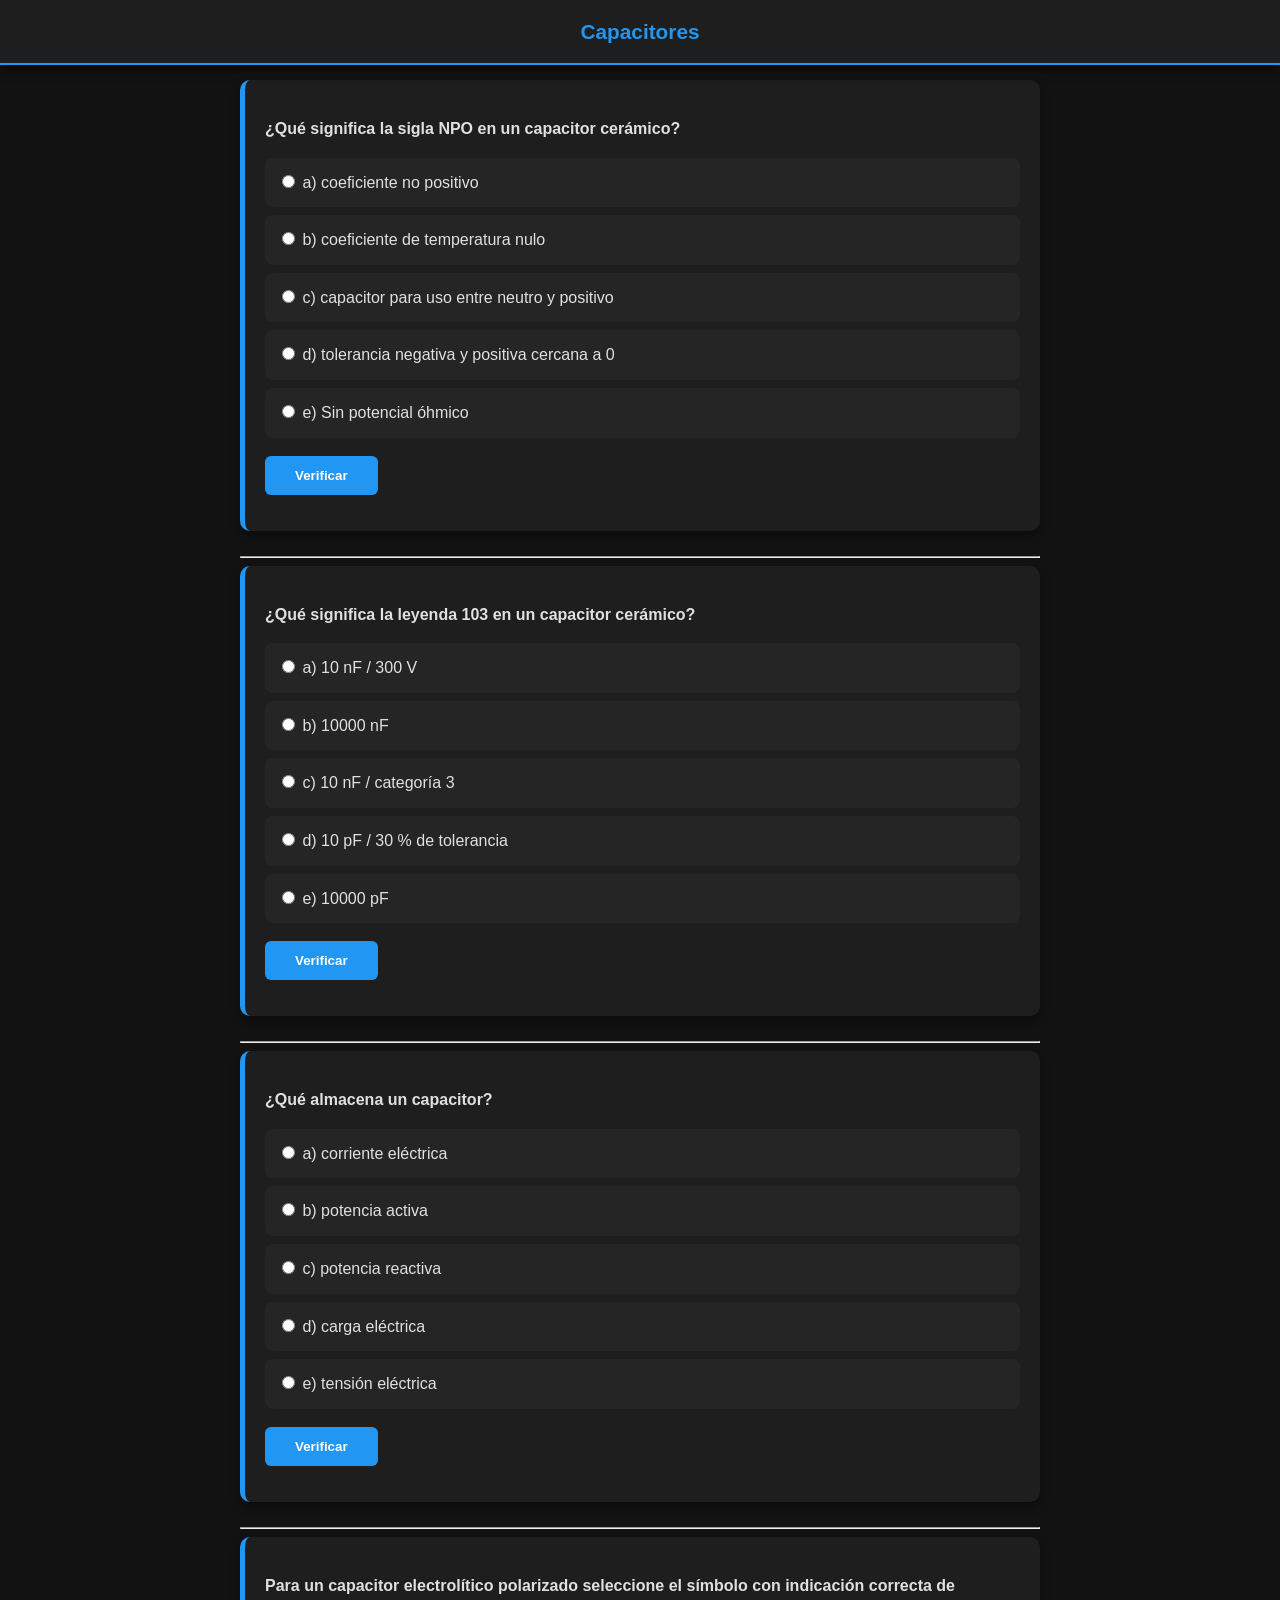
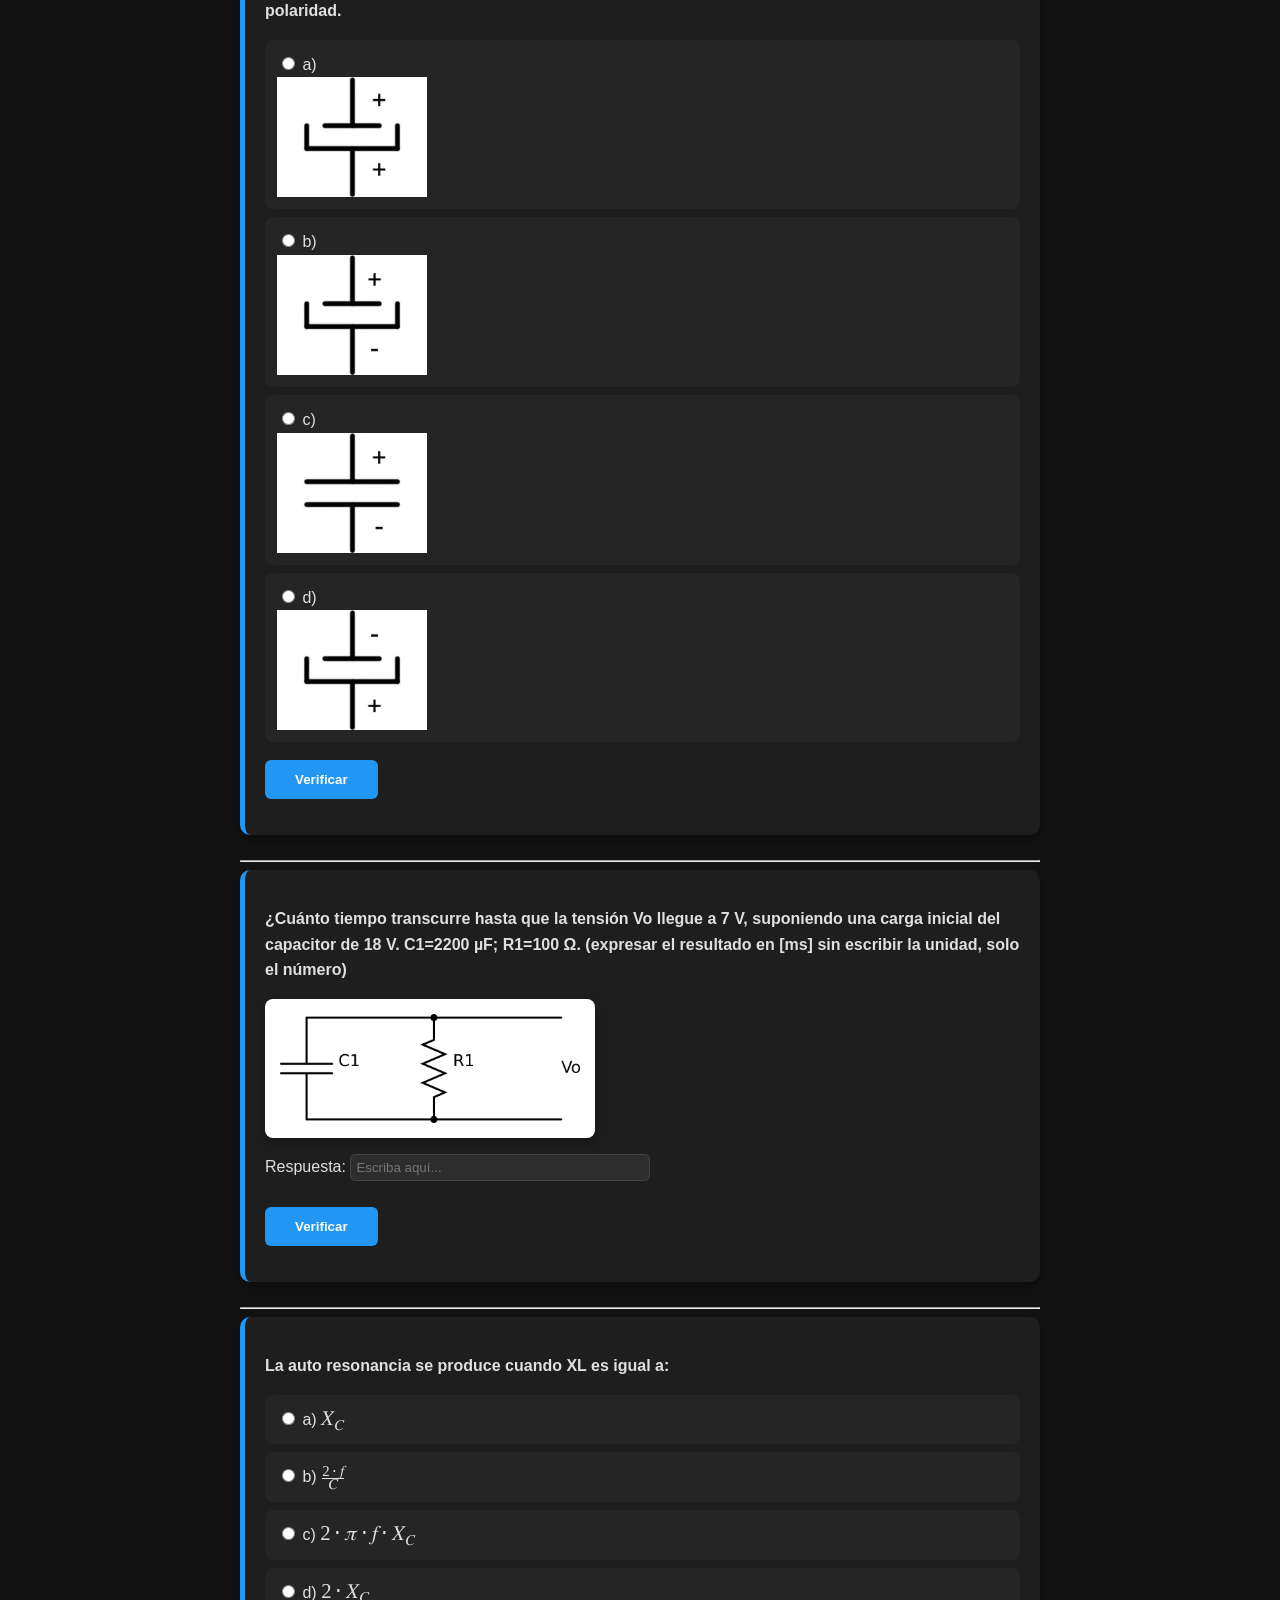
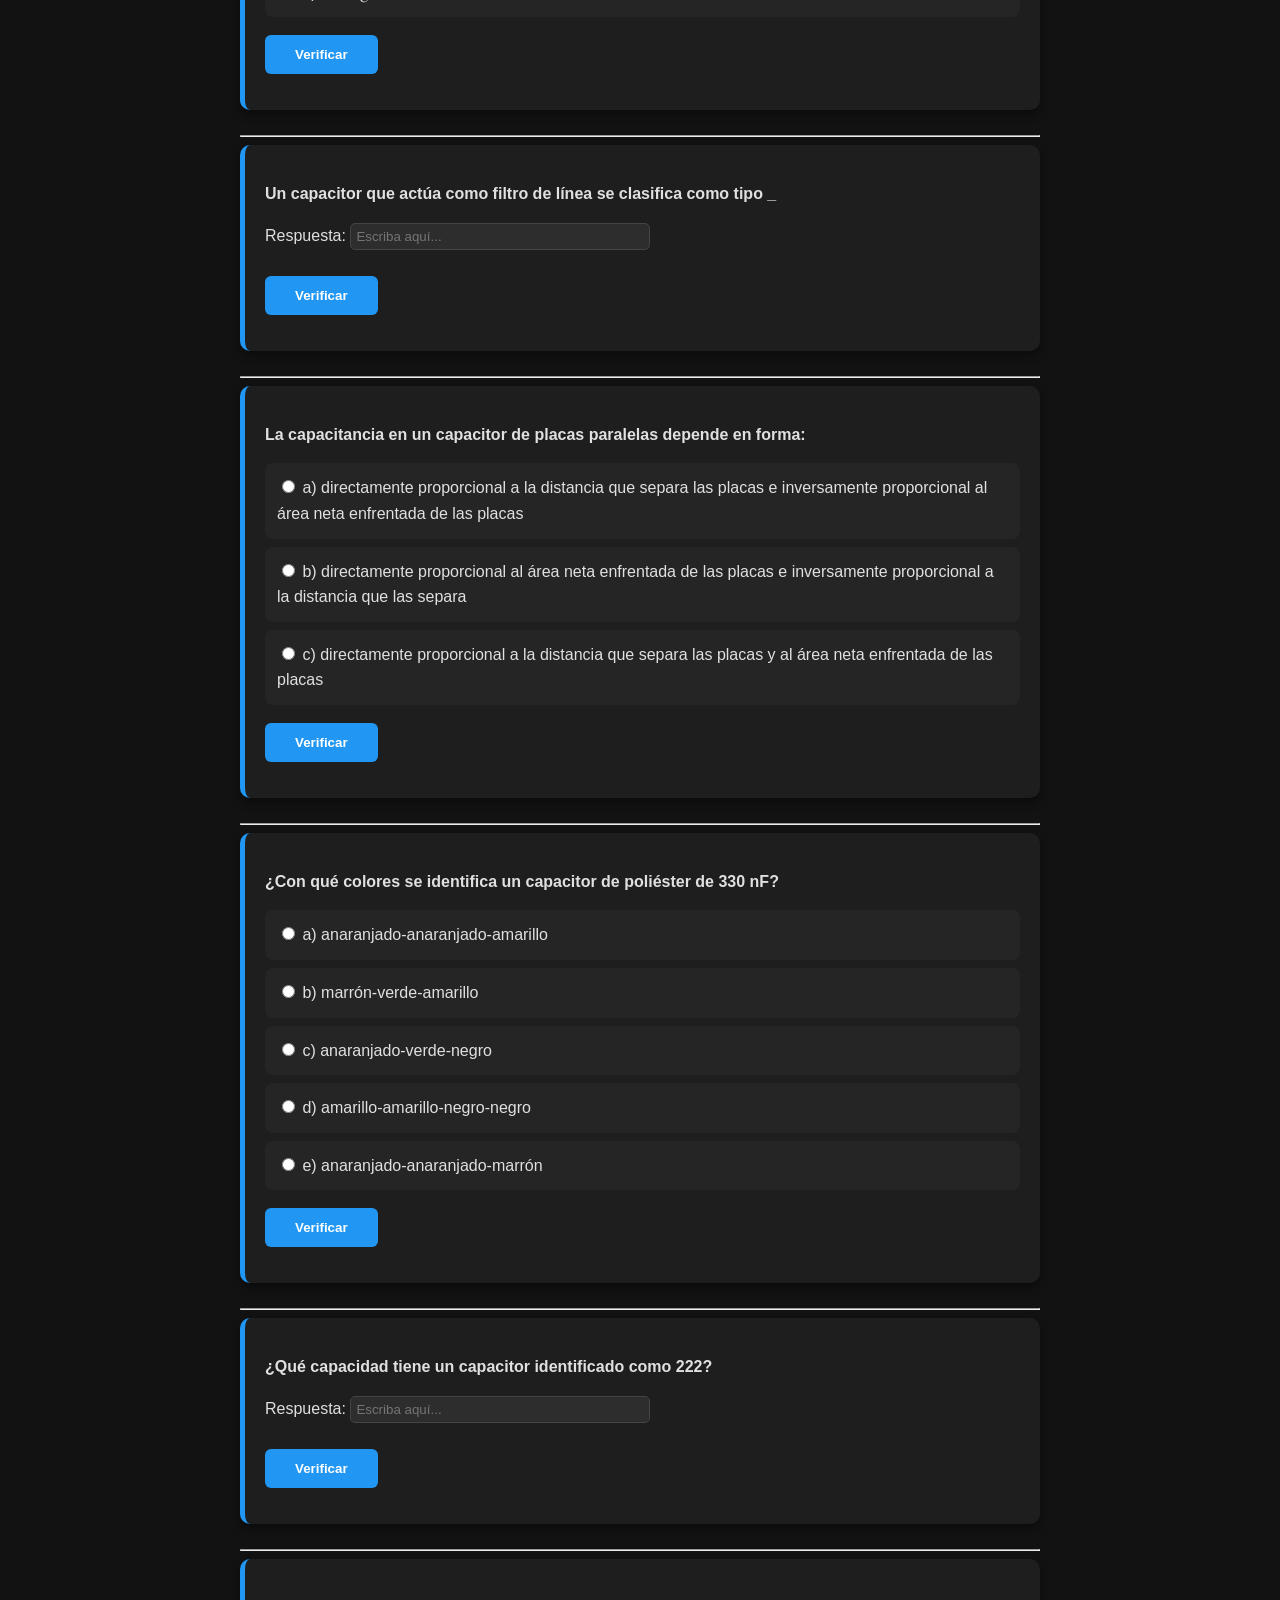
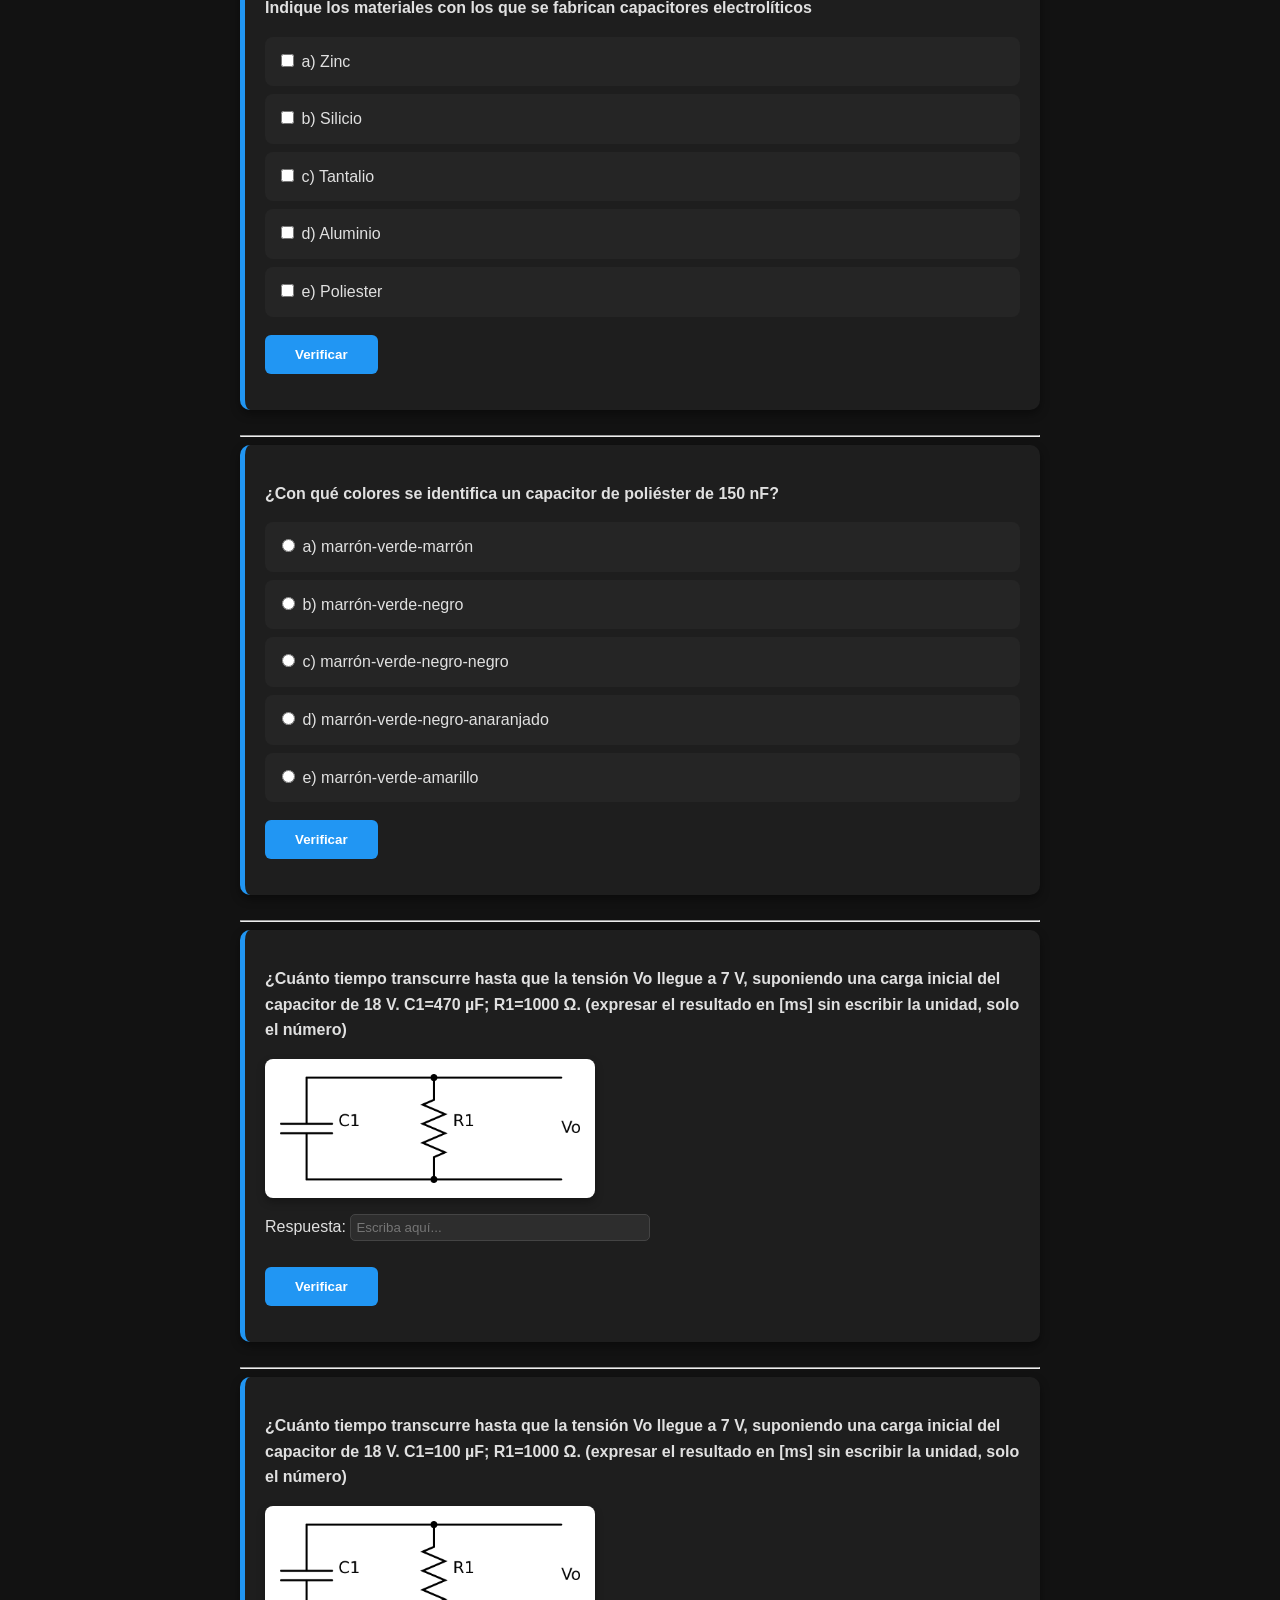
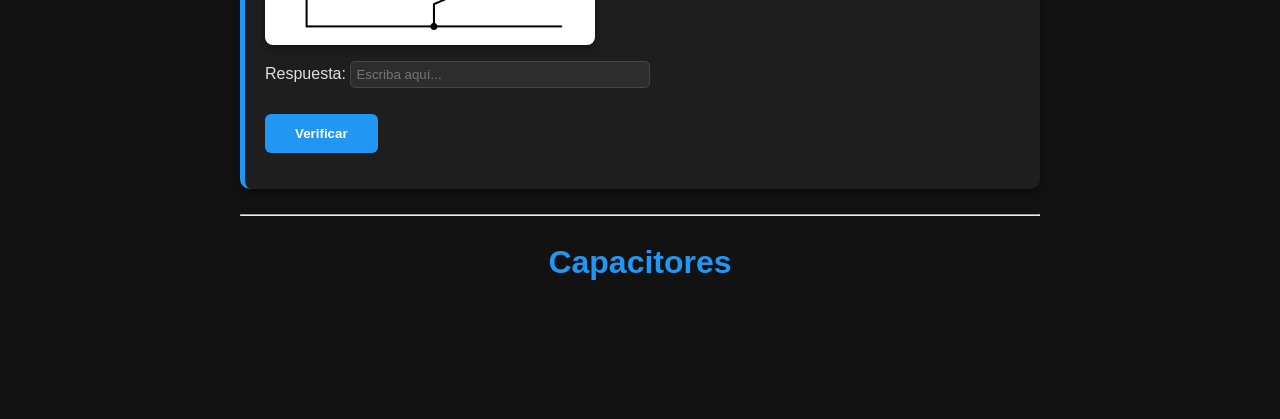
==== cuestionarios/tema-capacitores.html @ 662786ca "Cuestionario MyDE" ====
<!DOCTYPE html>
<html lang="es">
<head>
    <meta charset="UTF-8">
    <meta name="viewport" content="width=device-width, initial-scale=1.0">
    <title>Cuestionario - Capacitores</title>
    <link rel="stylesheet" href="../estilos.css">
</head>
<body>
    <header class="header-top">
        <h1 class="titulo-examen">Capacitores</h1>
    </header>

    <div id="contenedor-preguntas"></div>
    
    <h1>Capacitores</h1>
    <div id="contenedor-preguntas"></div>

    <script src="../datos/datos-capacitores.js"></script>

    <script src="../script.js"></script>

    <script>
        window.preguntas = preguntasCapacitores;
        window.onload = cargarExamen;
    </script>
</body>
</html>
---- estilos.css ----
/* ============================================================
   1. BASE Y ESTRUCTURA GENERAL
   ============================================================ */
body { 
    font-family: 'Segoe UI', Roboto, Helvetica, Arial, sans-serif; 
    line-height: 1.6; 
    max-width: 800px; 
    margin: 0 auto; 
    padding: 20px;
    padding-bottom: 100px;
    background-color: #121212;
    color: #e0e0e0;
}

body:has(.header-top) {
    padding-top: 80px;
}

h1 { 
    color: #2196F3; 
    text-align: center; 
    margin-bottom: 30px; 
}

/* ============================================================
   2. MENÚ PRINCIPAL (TARJETAS)
   ============================================================ */
.menu-container {
    display: grid;
    grid-template-columns: repeat(auto-fit, minmax(280px, 1fr));
    gap: 20px;
    margin: 40px auto;
    width: 100%;
    max-width: 800px;
}

.tarjeta-menu {
    background: #1e1e1e;
    padding: 20px;
    border-radius: 12px;
    text-decoration: none;
    color: #fff;
    border: 1px solid #333;
    display: flex;
    align-items: center;
    justify-content: center;
    text-align: center;
    min-height: 100px;
    font-weight: bold;
    transition: all 0.3s ease;
    box-sizing: border-box;
}

.tarjeta-menu:hover {
    border-color: #2196F3;
    transform: translateY(-3px);
    box-shadow: 0 5px 15px rgba(33, 150, 243, 0.3);
}

.tarjeta-menu.destacada {
    grid-column: 1 / -1; 
    flex-direction: row; 
    justify-content: space-between; 
    border: 1.5px solid #ff9800;    
    padding: 15px 20px; 
    box-shadow: 0 0 10px rgba(255, 152, 0, 0.15); 
}

.tarjeta-menu.destacada h3 {
    width: auto;      
    flex: 1;          
    font-size: 1rem; 
    color: #ff9800;   
    text-align: center;
    margin: 0 10px;
    text-transform: uppercase; 
    letter-spacing: 1px;
}

/* ============================================================
   3. BARRA SUPERIOR E INFERIOR (MODO EXAMEN)
   ============================================================ */
.header-top {
    display: flex;
    align-items: center;
    justify-content: center;
    background-color: #1e1e1e;
    border-bottom: 2px solid #2196F3;
    padding: 15px 20px;
    position: fixed; 
    top: 0;
    left: 0;
    width: 100%;
    box-sizing: border-box; 
    z-index: 1000;
    box-shadow: 0 4px 10px rgba(0,0,0,0.5);
    transform: translateZ(0); 
    -webkit-transform: translateZ(0);
}

.titulo-examen {
    margin: 0;
    font-size: 1.3rem;
    color: #2196F3;
    text-align: center;
}

.barra-inferior {
    position: fixed;
    bottom: 0;
    left: 0;
    width: 100%;
    box-sizing: border-box;
    background-color: #1e1e1e;
    border-top: 2px solid #2196F3;
    padding: 15px 20px;
    box-shadow: 0 -5px 15px rgba(0,0,0,0.6);
    z-index: 1000;
    display: flex;
    justify-content: center;
    align-items: center;
    gap: 20px;
    flex-wrap: wrap; 
}

/* ============================================================
   4. BOTONES GLOBALES
   ============================================================ */

.btn-check {
    display: inline-block;
    padding: 12px 30px;
    background: #2196F3;
    color: white;
    border: none;
    border-radius: 6px;
    cursor: pointer;
    margin-top: 15px;
    font-weight: bold;
    width: auto;
}

.btn-finalizar {
    padding: 12px 30px;
    background: #2196F3;
    color: white;
    border: none;
    border-radius: 6px;
    cursor: pointer;
    font-size: 1.1rem;
    font-weight: bold;
    transition: background 0.3s;
}

.btn-finalizar:hover { background: #1976D2; }

.btn-subir {
    position: fixed;
    bottom: 100px; 
    right: 20px;
    background: #252525;
    color: #2196F3;
    border: 2px solid #2196F3;
    border-radius: 50%;
    width: 50px;
    height: 50px;
    display: none;
    align-items: center;
    justify-content: center;
    z-index: 999;
    transition: all 0.3s ease;
}

/* ============================================================
   5. COMPONENTES DEL CUESTIONARIO (PREGUNTAS)
   ============================================================ */
.seccion-titulo {
    margin-top: 40px;
    padding-bottom: 10px;
    border-bottom: 2px solid #2196F3;
    color: #2196F3;
    text-transform: uppercase;
    font-size: 1.1rem;
    letter-spacing: 1px;
}

.pregunta { 
    background: #1e1e1e; 
    padding: 20px; 
    margin-bottom: 25px; 
    border-radius: 10px; 
    border-left: 5px solid #2196F3;
    box-shadow: 0 4px 10px rgba(0,0,0,0.4);
    overflow-wrap: break-word;
}

/* Formularios dentro de las preguntas */
input[type="text"] { 
    background: #2d2d2d;
    color: white;
    border: 1px solid #444;
    padding: 12px;
    border-radius: 5px;
    width: 100%;
    max-width: 300px;
    box-sizing: border-box;
}

label {
    display: flex;
    align-items: center; 
    gap: 15px;
    margin-bottom: 12px;
    padding: 12px;
    cursor: pointer;
    border-radius: 8px;
    background-color: #252525; 
    transition: background 0.2s;
}

label:hover, .label-opcion:hover { background-color: #333; }

label math, .feedback-res b math {
    font-size: 1.3rem; 
}

.label-opcion {
    display: block;
    background: #252525;
    padding: 15px;
    margin-bottom: 10px;
    border-radius: 8px;
    cursor: pointer;
}

/* ============================================================
   6. MENÚS DESPLEGABLES (SELECT-GRUPO)
   ============================================================ */
.select-container {
    display: flex;
    flex-direction: column;
    gap: 12px;
    margin-top: 15px;
}

.select-row {
    display: flex;
    align-items: center;
    background-color: #252525; 
    padding: 10px 15px;
    border-radius: 8px;
    border: 1px solid #333;
}

.select-label {
    width: 170px; 
    font-weight: bold;
    margin: 0; 
    padding: 0;
    background: transparent;
    cursor: default;
}

.select-label:hover { background: transparent; }

.select-input {
    flex: 1; 
    background: #2d2d2d; 
    color: white;
    border: 1px solid #444;
    padding: 10px;
    border-radius: 5px;
    font-size: 1rem;
    cursor: pointer;
    outline: none;
    max-width: 250px;
}

.select-input:focus { border-color: #2196F3; }

/* ============================================================
   7. IMÁGENES
   ============================================================ */
.pregunta > img { 
    display: block !important;
    max-width: 300px !important; 
    height: auto !important;
    margin: 15px 0 !important; 
    background-color: #ffffff;   
    padding: 15px;
    border-radius: 8px;
    box-shadow: 0 4px 8px rgba(0,0,0,0.3);
}

.img-opcion {
    display: block;      
    max-width: 150px !important; 
    height: auto;
    margin-top: 10px;
    border-radius: 5px;
    background-color: #ffffff; 
    padding: 8px;
    border: 1px solid #444;
}

.feedback-final img {
    max-width: 100px !important; 
    height: auto;
    display: block;
    margin-top: 5px;
    background: white; 
    padding: 5px;
    border-radius: 4px;
}

/* ============================================================
   8. FEEDBACK Y RESULTADOS
   ============================================================ */
.correcto { color: #4CAF50; font-weight: bold; }
.incorrecto { color: #FF5252; font-weight: bold; }
.parcial { color: #FF9800; font-weight: bold; }

.feedback-final {
    display: inline-block;
    border: 1px solid #444;
    padding: 8px;
    border-radius: 5px;
    margin-top: 5px;
    background: #252525;
}

.feedback-res {
    margin-top: 15px;
    padding: 10px;
    background: #252525;
    border-radius: 5px;
}

/* ============================================================
   9. ESCRITORIO PC (Ajustes finos para pantallas grandes)
   ============================================================ */
@media (min-width: 768px) {
    .tarjeta-menu.destacada {
        padding: 20px 40px;
        min-height: 100px; 
    }
    .sirena-gif { width: 50px; }
    .tarjeta-menu.destacada h3 { font-size: 1.3rem; }
}

/* ============================================================
   10. MEDIA QUERY - MÓVILES (Agrupado y ordenado)
   ============================================================ */
@media (max-width: 600px) {
    /* Base y Estructura */
    body { 
        padding: 15px; 
        padding-bottom: 160px;
    }
    body:has(.header-top) {
        padding-top: 110px;
    }
    h1 { font-size: 1.4rem; }

    /* Barra Superior e Inferior */
    .header-top { padding: 10px 15px; }
    .titulo-examen { font-size: 1.1rem; }
    
    .barra-inferior {
        flex-direction: column; 
        padding: 12px 15px;
        gap: 10px;
    }
    #resultado-final {
        font-size: 1.1rem !important; 
        text-align: center;
        width: 100%; 
    }

    /* Botones */
    .btn-check { width: 100%; display: block; }
    .btn-finalizar { width: 100%; font-size: 1rem; padding: 10px; }
    .btn-subir { bottom: 150px; }

    /* Menú y Tarjetas */
    .menu-container {
        grid-template-columns: 1fr; 
        padding: 0; 
        width: 100%;
    }
    .tarjeta-menu {
        width: 100%;       
        margin: 0 auto;    
        min-height: 80px;  
    }

    /* Selects (Preguntas) */
    .select-row {
        flex-direction: column;
        align-items: flex-start;
        gap: 8px;
    }
    .select-label { width: 100%; }
    .select-input { width: 100%; max-width: 100%; }

    /* Feedback */
    .feedback-res b {
        display: block;
        text-align: center;
        margin-top: 10px;
    }
    .feedback-res b math { font-size: 1.2rem !important; }
}
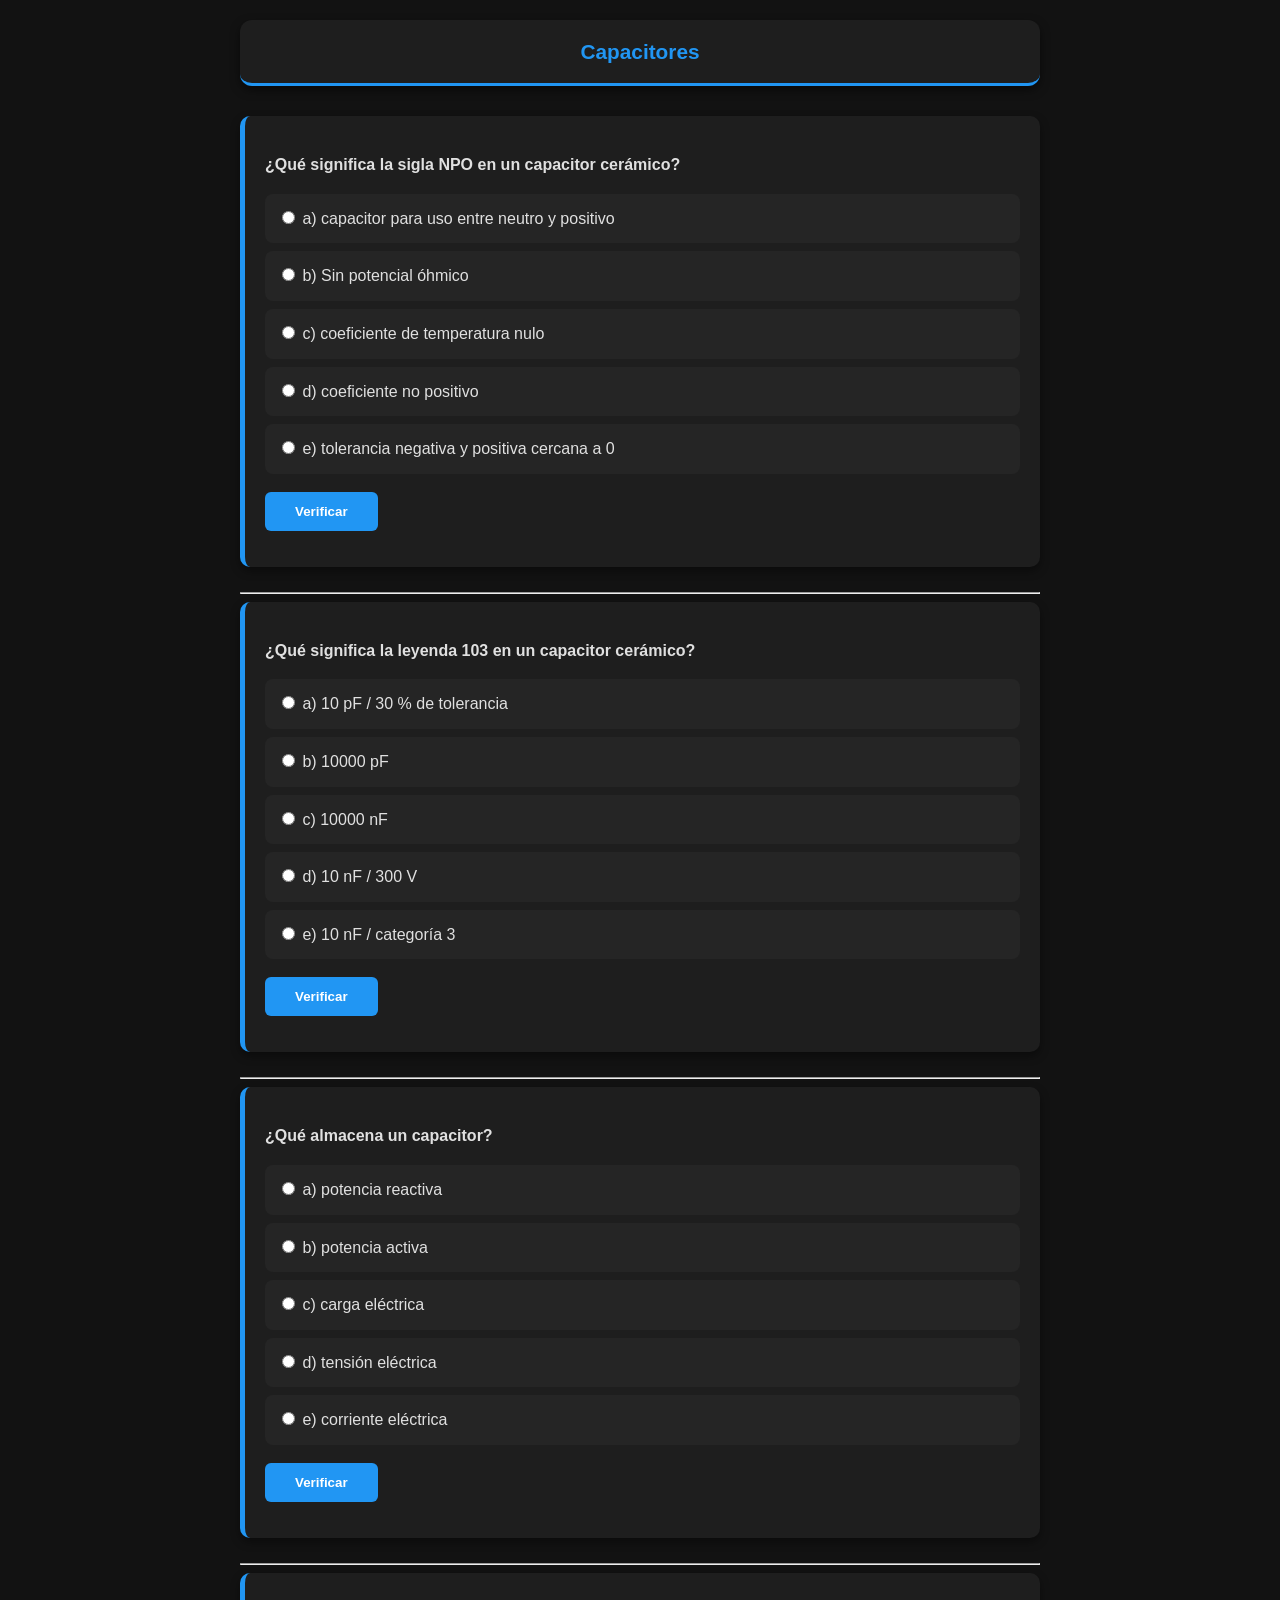
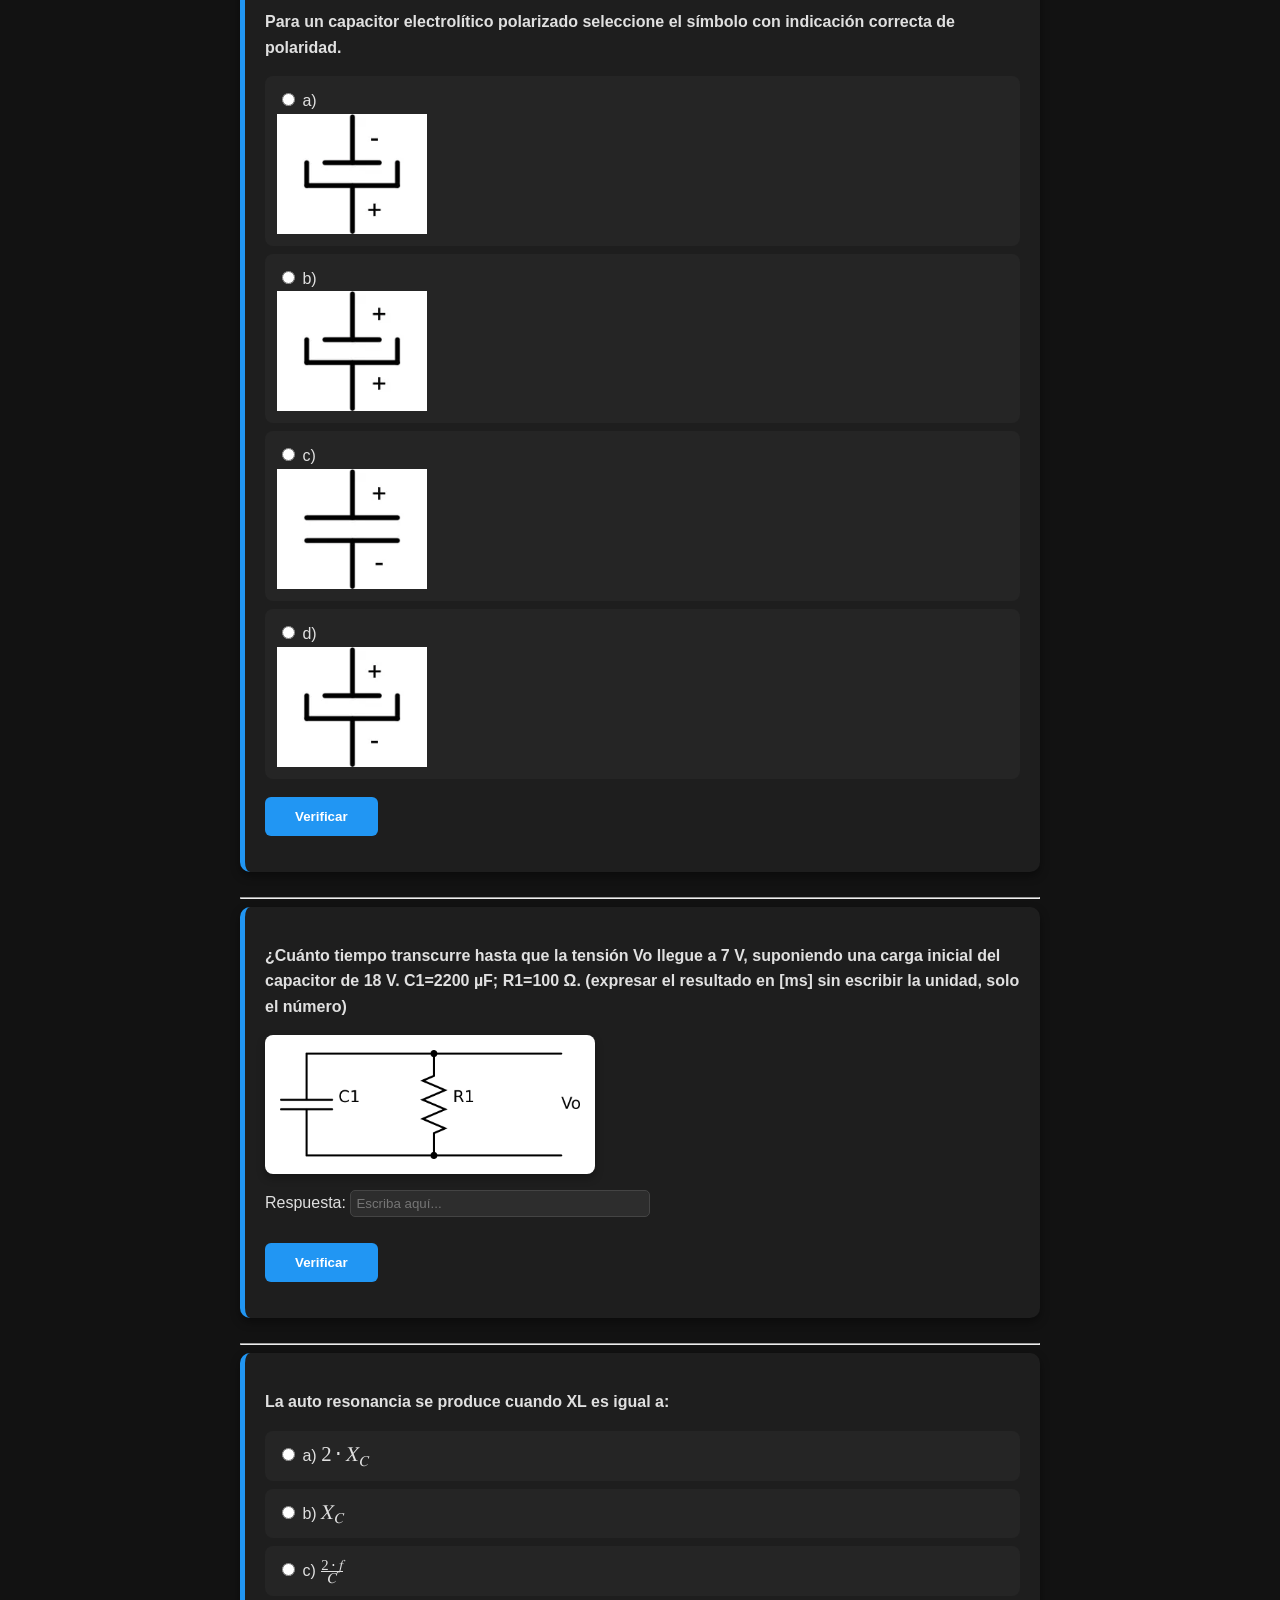
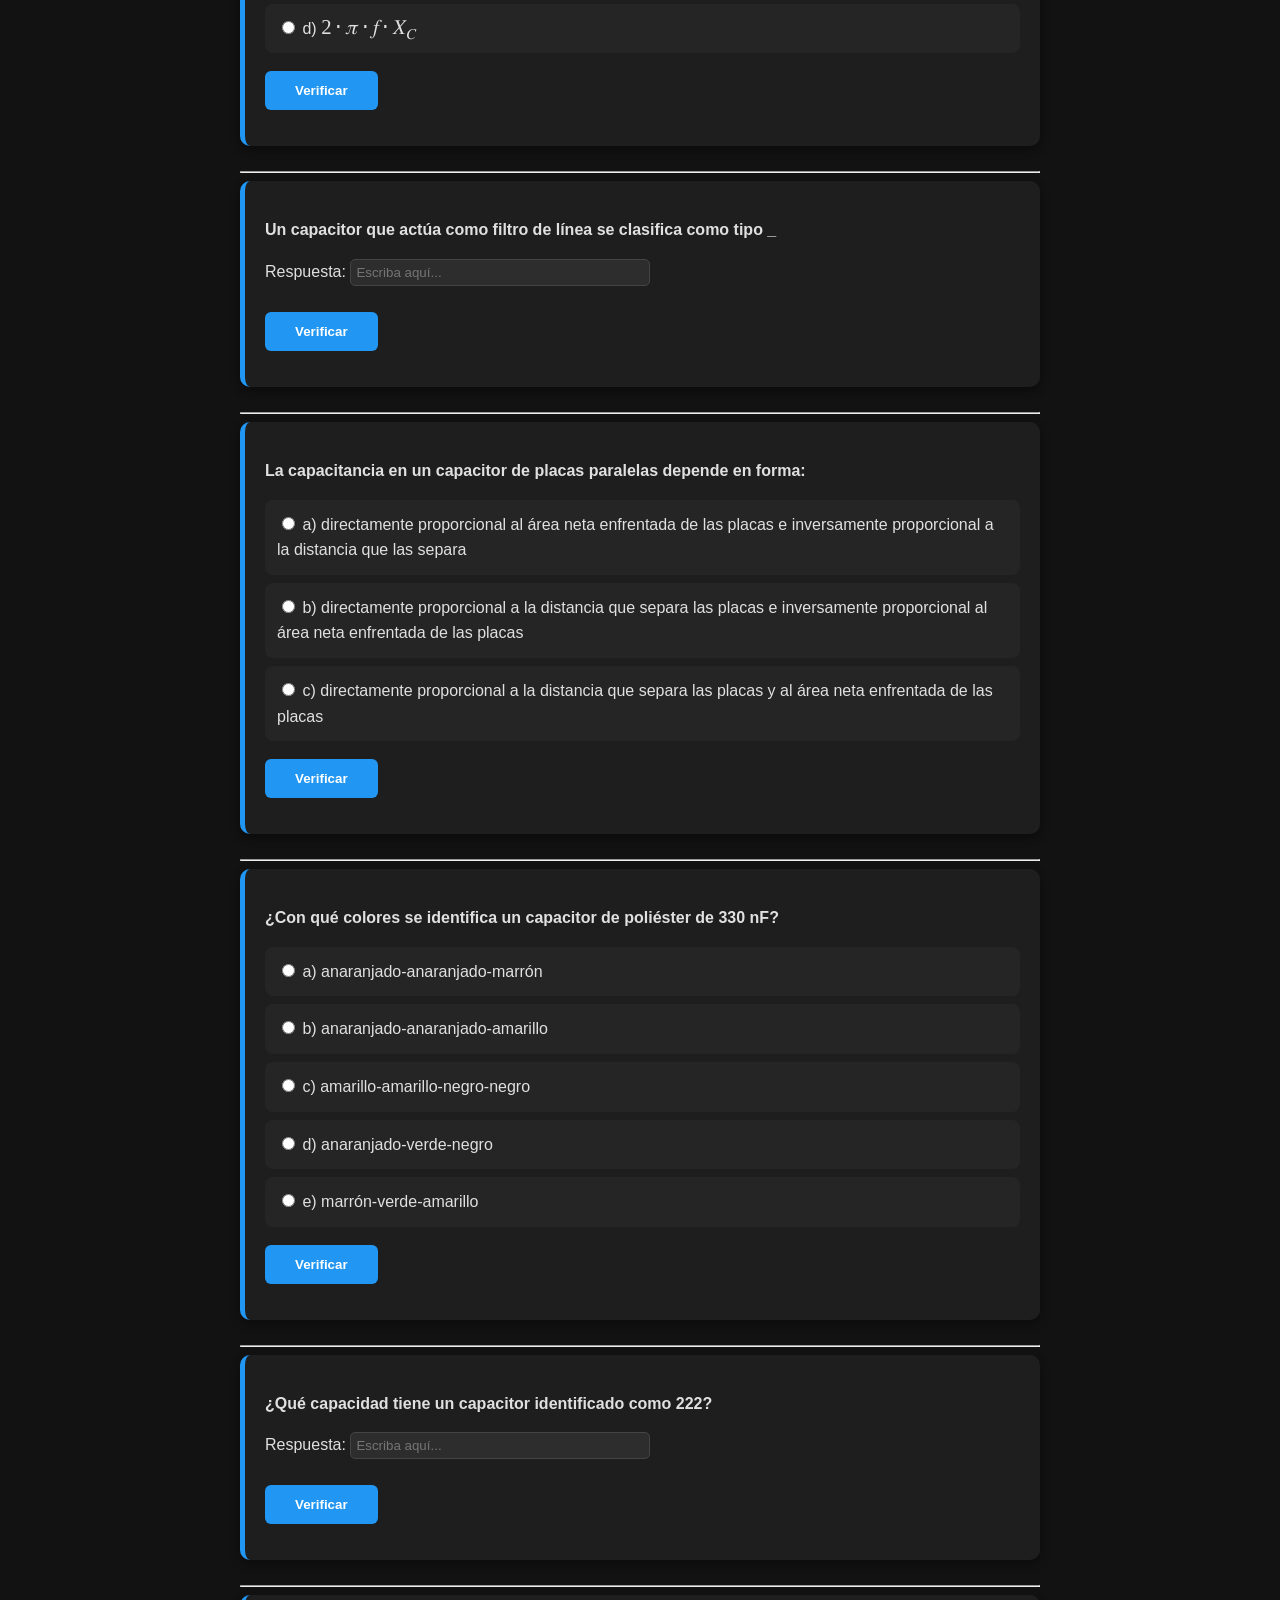
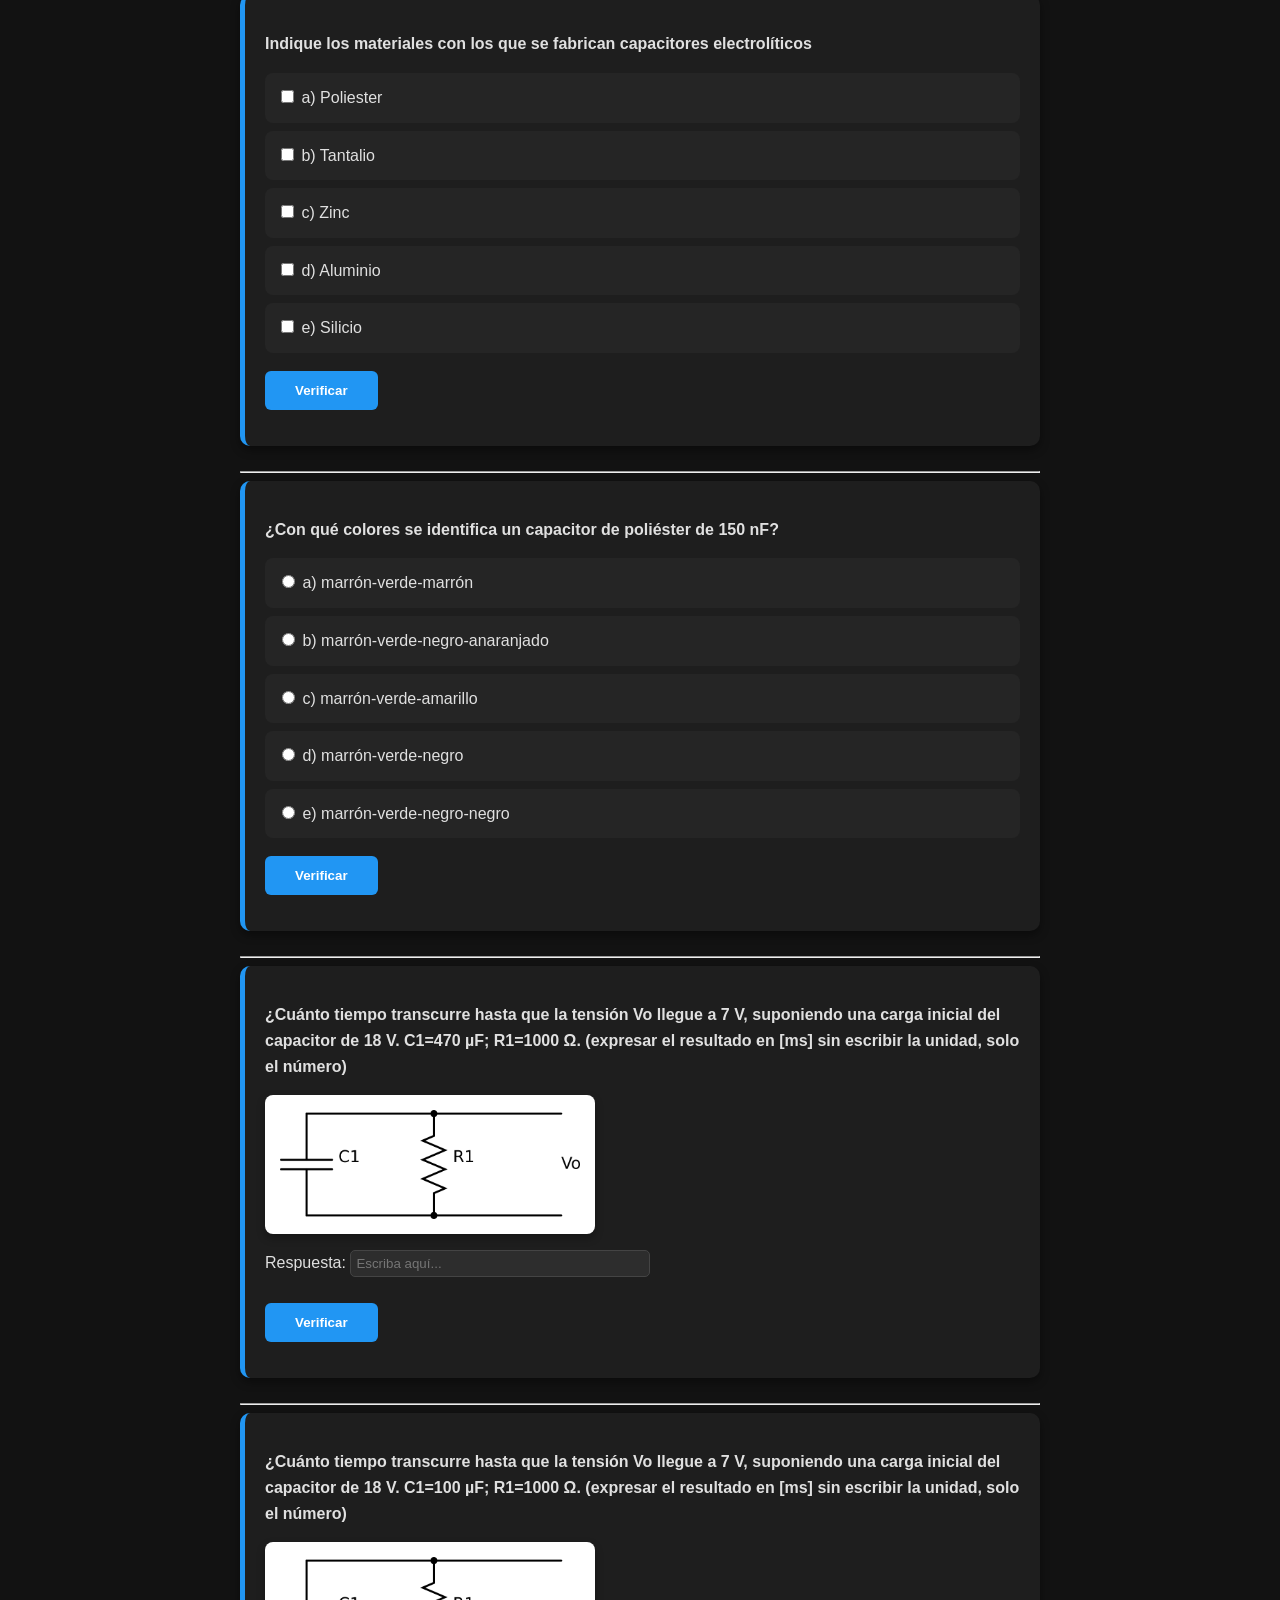
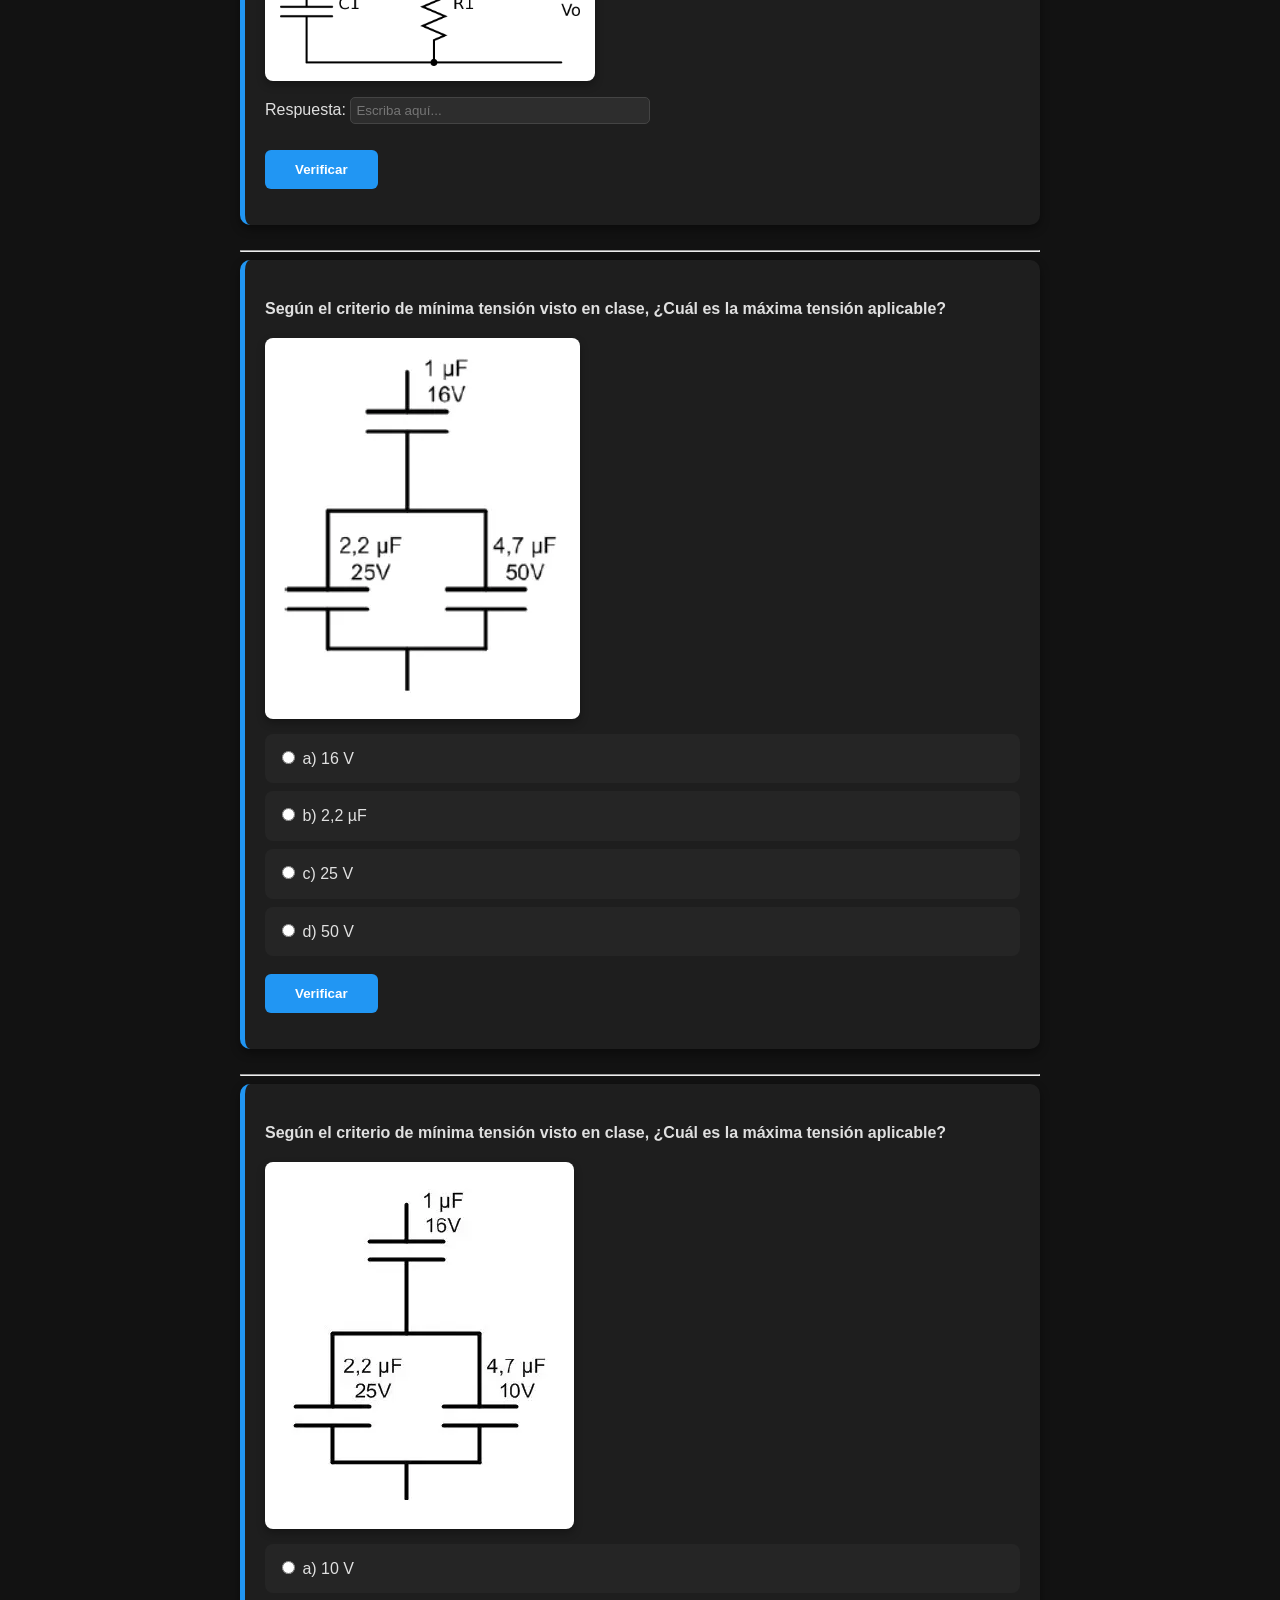
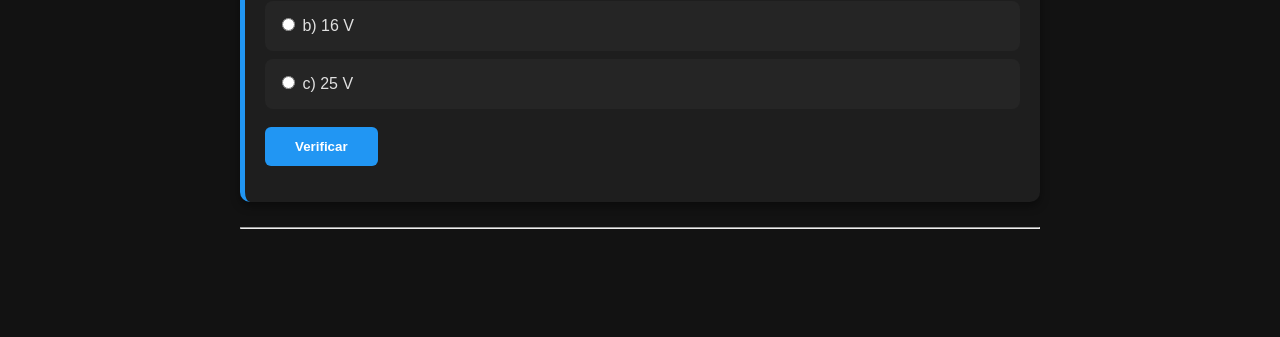
==== commit e2ea90d8: "Borrado header de más en capacitores" ====
--- a/cuestionarios/tema-capacitores.html
+++ b/cuestionarios/tema-capacitores.html
@@ -12,9 +12,6 @@
     </header>
 
     <div id="contenedor-preguntas"></div>
-    
-    <h1>Capacitores</h1>
-    <div id="contenedor-preguntas"></div>
 
     <script src="../datos/datos-capacitores.js"></script>
 
--- a/estilos.css
+++ b/estilos.css
@@ -12,10 +12,6 @@
     color: #e0e0e0;
 }
 
-body:has(.header-top) {
-    padding-top: 80px;
-}
-
 h1 { 
     color: #2196F3; 
     text-align: center; 
@@ -51,6 +47,10 @@
     box-sizing: border-box;
 }
 
+.tarjeta-menu h3 {
+    margin: 0;
+}
+
 .tarjeta-menu:hover {
     border-color: #2196F3;
     transform: translateY(-3px);
@@ -59,22 +59,15 @@
 
 .tarjeta-menu.destacada {
     grid-column: 1 / -1; 
-    flex-direction: row; 
-    justify-content: space-between; 
-    border: 1.5px solid #ff9800;    
-    padding: 15px 20px; 
-    box-shadow: 0 0 10px rgba(255, 152, 0, 0.15); 
 }
 
 .tarjeta-menu.destacada h3 {
-    width: auto;      
-    flex: 1;          
-    font-size: 1rem; 
-    color: #ff9800;   
-    text-align: center;
-    margin: 0 10px;
-    text-transform: uppercase; 
-    letter-spacing: 1px;
+    color: #fff;
+    transition: color 0.3s ease;
+}
+
+.tarjeta-menu.destacada:hover h3 {
+    color: #2196F3; 
 }
 
 /* ============================================================
@@ -85,17 +78,13 @@
     align-items: center;
     justify-content: center;
     background-color: #1e1e1e;
-    border-bottom: 2px solid #2196F3;
+    border-bottom: 3px solid #2196F3;
+    border-radius: 12px;
+    margin-bottom: 30px;
     padding: 15px 20px;
-    position: fixed; 
-    top: 0;
-    left: 0;
-    width: 100%;
-    box-sizing: border-box; 
+    position: static; 
     z-index: 1000;
     box-shadow: 0 4px 10px rgba(0,0,0,0.5);
-    transform: translateZ(0); 
-    -webkit-transform: translateZ(0);
 }
 
 .titulo-examen {
@@ -337,19 +326,7 @@
 }
 
 /* ============================================================
-   9. ESCRITORIO PC (Ajustes finos para pantallas grandes)
-   ============================================================ */
-@media (min-width: 768px) {
-    .tarjeta-menu.destacada {
-        padding: 20px 40px;
-        min-height: 100px; 
-    }
-    .sirena-gif { width: 50px; }
-    .tarjeta-menu.destacada h3 { font-size: 1.3rem; }
-}
-
-/* ============================================================
-   10. MEDIA QUERY - MÓVILES (Agrupado y ordenado)
+   9. MEDIA QUERY - MÓVILES (Agrupado y ordenado)
    ============================================================ */
 @media (max-width: 600px) {
     /* Base y Estructura */
@@ -357,13 +334,13 @@
         padding: 15px; 
         padding-bottom: 160px;
     }
-    body:has(.header-top) {
-        padding-top: 110px;
-    }
     h1 { font-size: 1.4rem; }
 
     /* Barra Superior e Inferior */
-    .header-top { padding: 10px 15px; }
+    .header-top { 
+        padding: 10px 15px; 
+        margin-bottom: 20px; 
+    }
     .titulo-examen { font-size: 1.1rem; }
     
     .barra-inferior {
